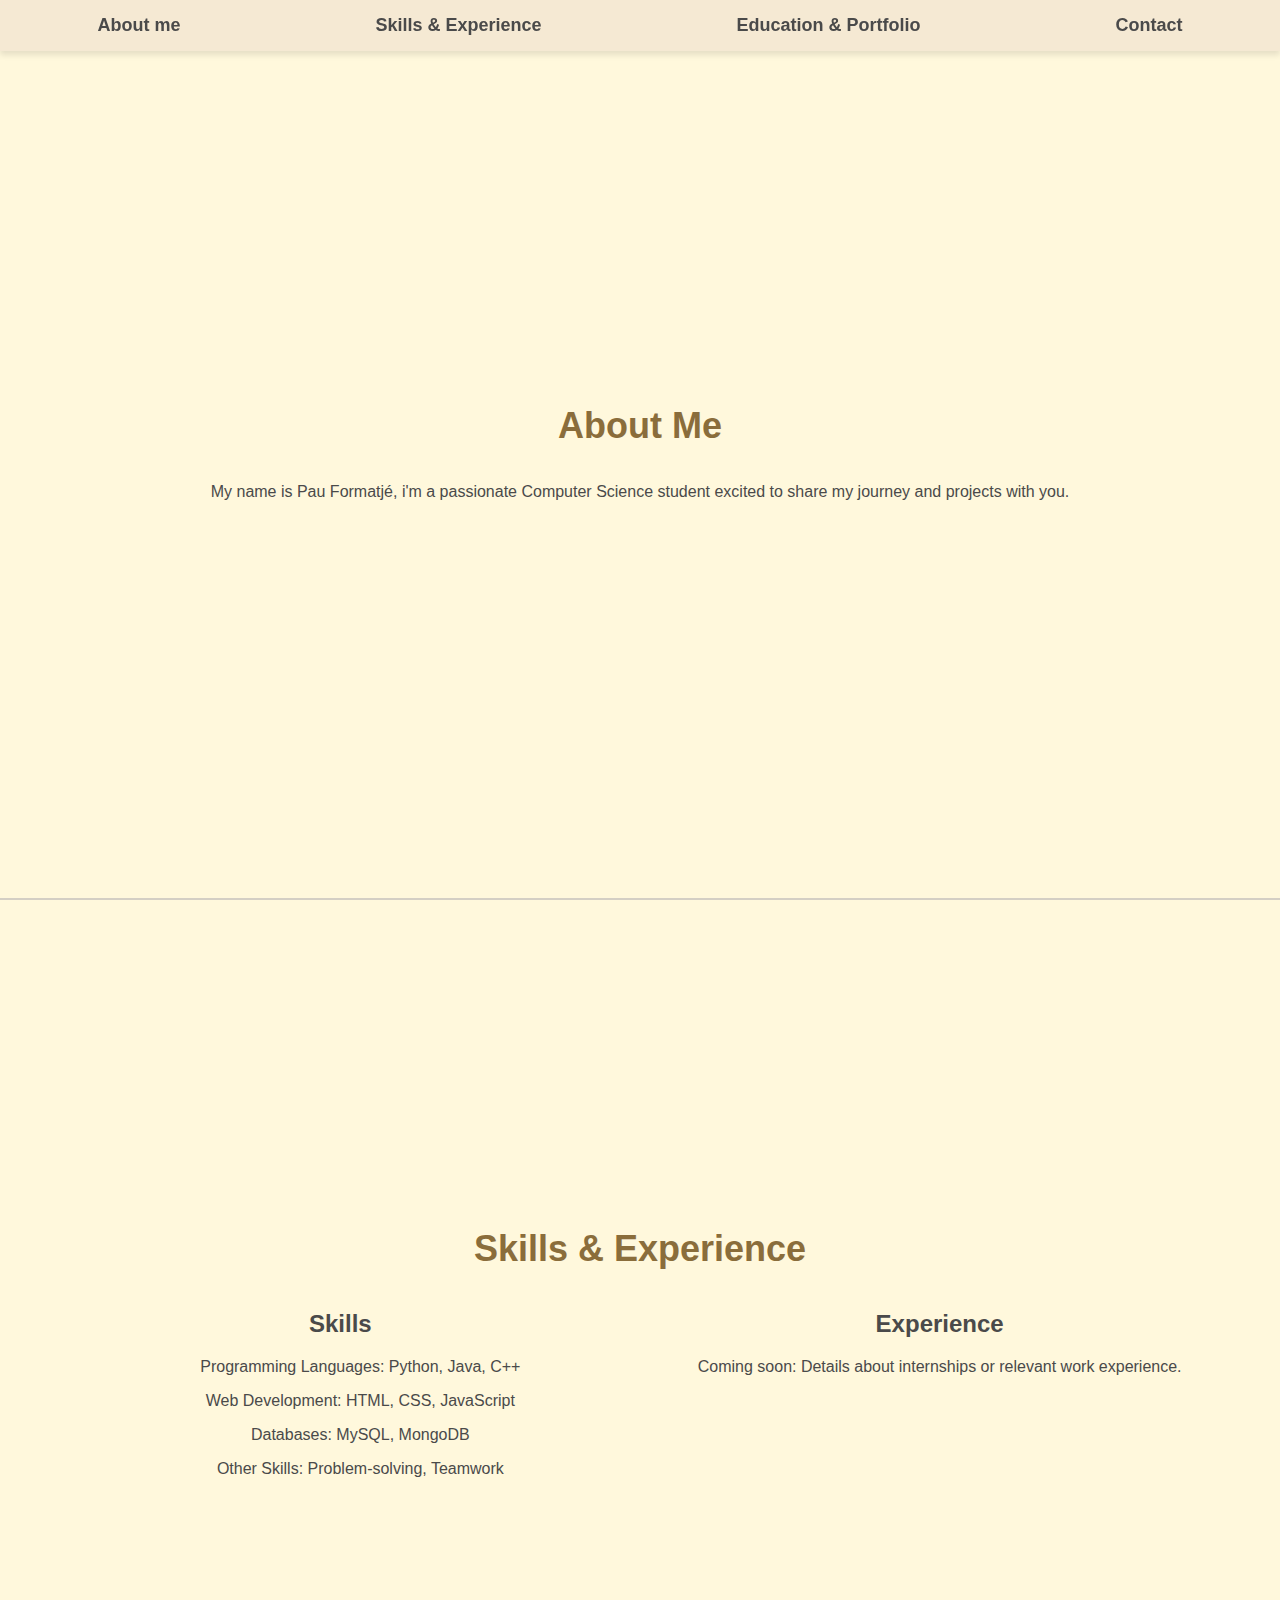
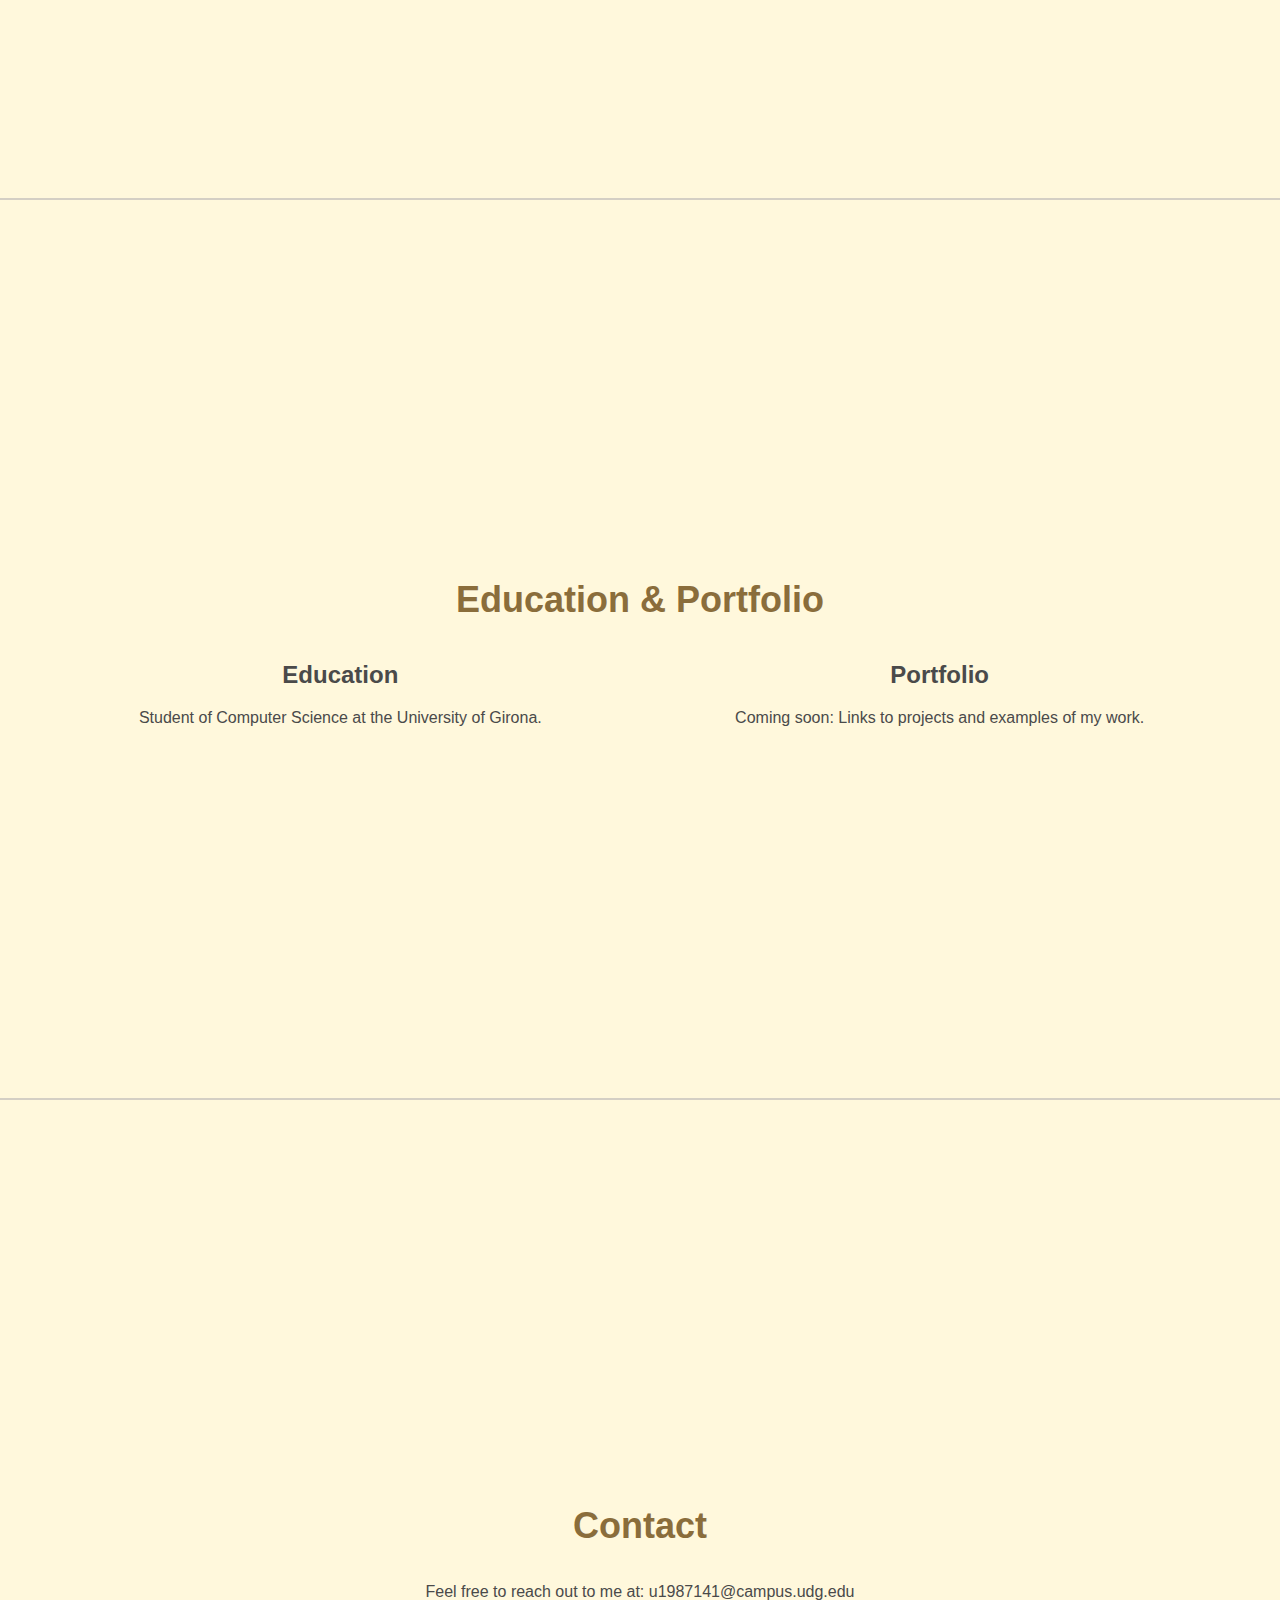
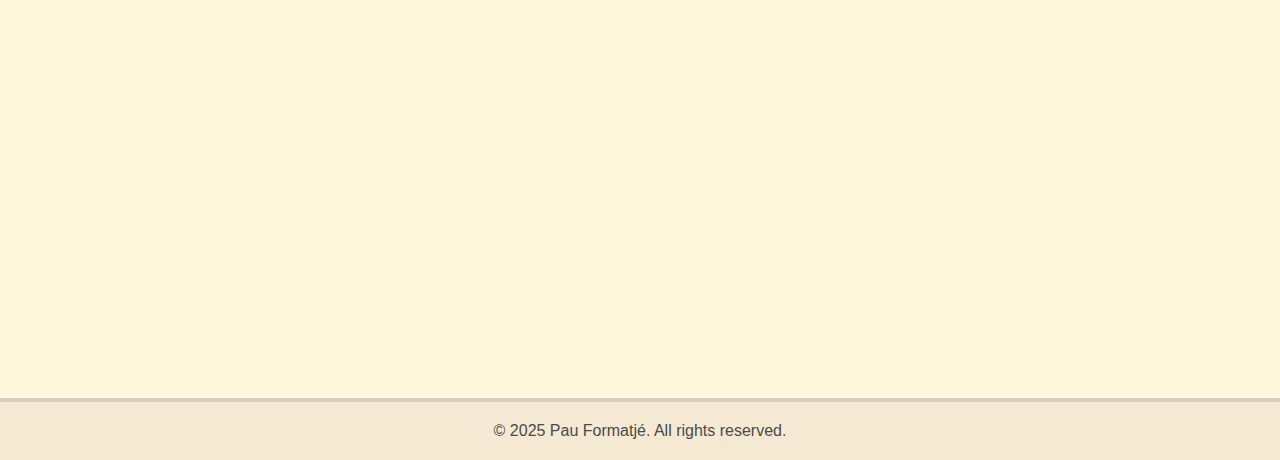
==== websiteDesign.html @ cd6f6bd2 "Add files via upload" ====
<!DOCTYPE html>
<html lang="en">
<head>
  <meta charset="UTF-8">
  <meta name="viewport" content="width=device-width, initial-scale=1.0">
  <title>Curriculum vit</title>
  <style>
    body {
      margin: 0;
      font-family: Arial, sans-serif;
      background-color: #fff8dc;
      color: #4a4a4a;
      scroll-behavior: smooth;
    }

    header {
      position: fixed;
      top: 0;
      width: 100%;
      background-color: #f5e9d3;
      display: flex;
      justify-content: space-around;
      align-items: center;
      padding: 15px 0;
      box-shadow: 0px 4px 6px rgba(0, 0, 0, 0.1);
      z-index: 1000;
    }

    header a {
      text-decoration: none;
      color: #4a4a4a;
      font-weight: bold;
      font-size: 18px;
    }

    header a:hover {
      text-decoration: underline;
    }

    section {
      padding: 100px 20px;
      height: 100vh;
      display: flex;
      flex-direction: column;
      align-items: center;
      justify-content: center;
      border-bottom: 2px solid #d4cfc4;
      box-sizing: border-box;
    }

    h1 {
      font-size: 36px;
      margin-bottom: 20px;
      color: #8a6d3b;
    }

    .split-section {
      display: flex;
      width: 100%;
      justify-content: space-evenly;
    }

    .split-section div {
      width: 45%;
      text-align: center;
    }

    footer {
      text-align: center;
      padding: 20px;
      background-color: #f5e9d3;
      border-top: 2px solid #d4cfc4;
    }
  </style>
</head>
<body>
  <header>
    <a href="#about">About me</a>
    <a href="#skills">Skills & Experience</a>
    <a href="#education">Education & Portfolio</a>
    <a href="#contact">Contact</a>
  </header>

  <section id="about">
    <h1>About Me</h1>
    <p>My name is Pau Formatjé, i'm a passionate Computer Science student excited to share my journey and projects with you.</p>
  </section>

  <section id="skills">
    <h1>Skills & Experience</h1>
    <div class="split-section">
      <div>
        <h2>Skills</h2>
        <ul>
          <p></li>Programming Languages: Python, Java, C++</li>
          <p>Web Development: HTML, CSS, JavaScript</li>
          <p>Databases: MySQL, MongoDB</li>
          <p>Other Skills: Problem-solving, Teamwork</li>
        </ul>
      </div>
      <div>
        <h2>Experience</h2>
        <p>Coming soon: Details about internships or relevant work experience.</p>
      </div>
    </div>
  </section>

  <section id="education">
    <h1>Education & Portfolio</h1>
    <div class="split-section">
      <div>
        <h2>Education</h2>
        <p>Student of Computer Science at the University of Girona.</p>
      </div>
      <div>
        <h2>Portfolio</h2>
        <p>Coming soon: Links to projects and examples of my work.</p>
      </div>
    </div>
  </section>

  <section id="contact">
    <h1>Contact</h1>
    <p>Feel free to reach out to me at: u1987141@campus.udg.edu</p>
  </section>

  <footer>
    &copy; 2025 Pau Formatjé. All rights reserved.
  </footer>
</body>
</html>
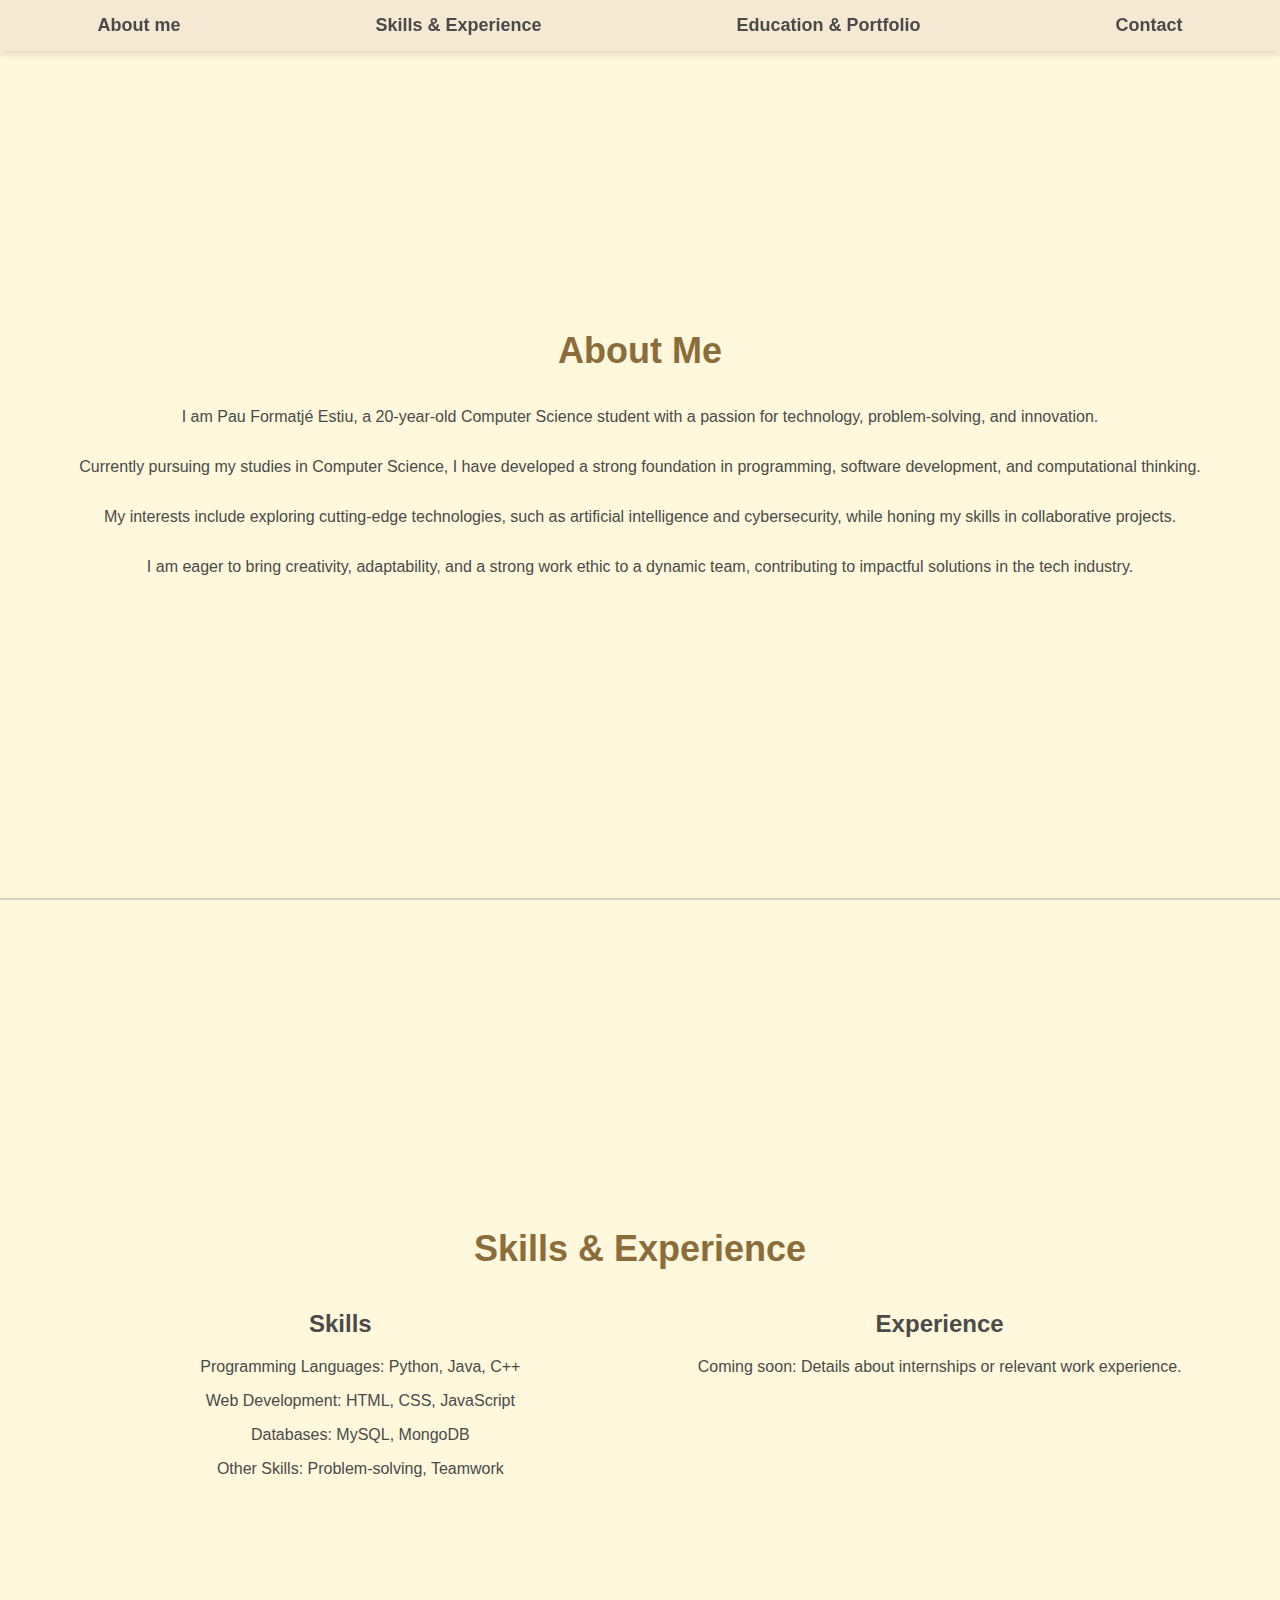
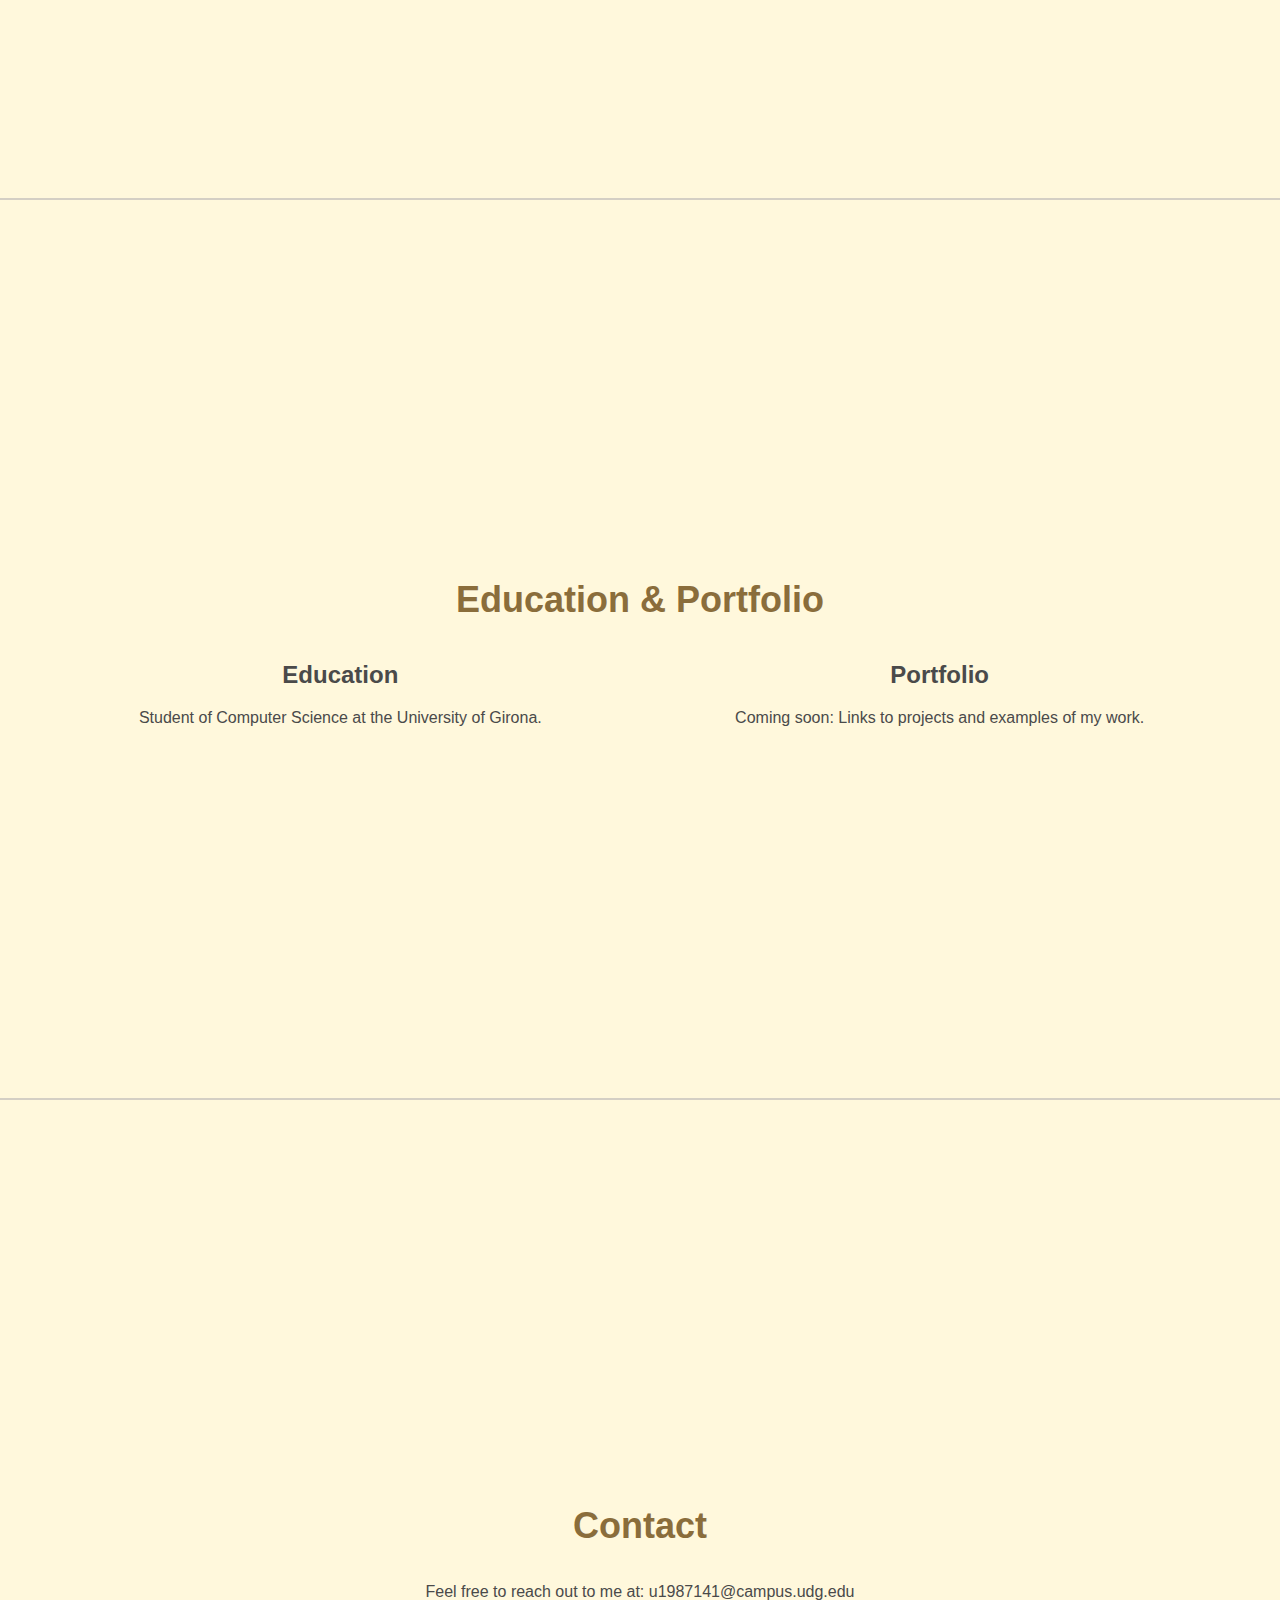
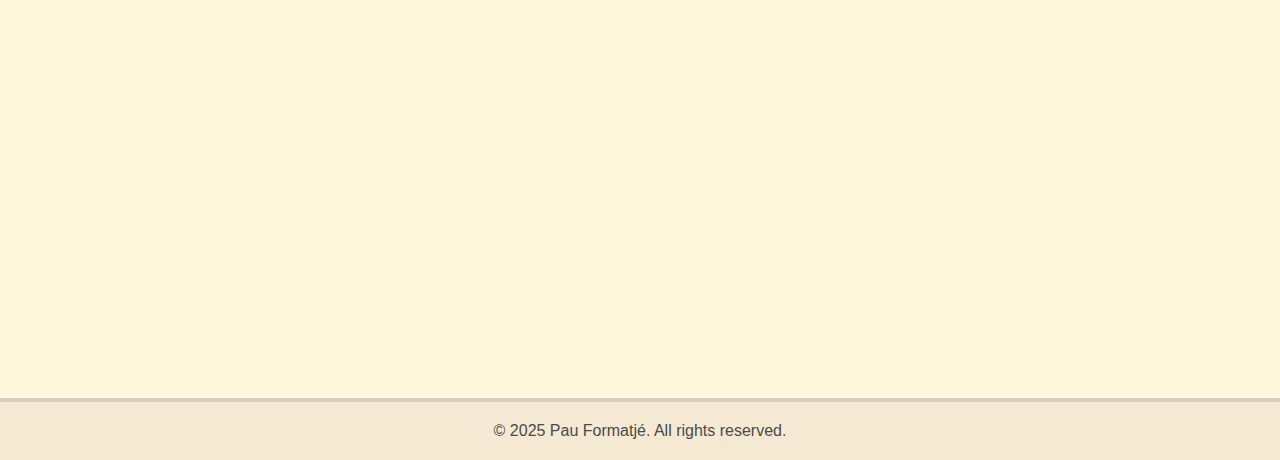
==== commit ab61422a: "Update websiteDesign.html" ====
--- a/websiteDesign.html
+++ b/websiteDesign.html
@@ -3,75 +3,8 @@
 <head>
   <meta charset="UTF-8">
   <meta name="viewport" content="width=device-width, initial-scale=1.0">
-  <title>Curriculum vit</title>
-  <style>
-    body {
-      margin: 0;
-      font-family: Arial, sans-serif;
-      background-color: #fff8dc;
-      color: #4a4a4a;
-      scroll-behavior: smooth;
-    }
-
-    header {
-      position: fixed;
-      top: 0;
-      width: 100%;
-      background-color: #f5e9d3;
-      display: flex;
-      justify-content: space-around;
-      align-items: center;
-      padding: 15px 0;
-      box-shadow: 0px 4px 6px rgba(0, 0, 0, 0.1);
-      z-index: 1000;
-    }
-
-    header a {
-      text-decoration: none;
-      color: #4a4a4a;
-      font-weight: bold;
-      font-size: 18px;
-    }
-
-    header a:hover {
-      text-decoration: underline;
-    }
-
-    section {
-      padding: 100px 20px;
-      height: 100vh;
-      display: flex;
-      flex-direction: column;
-      align-items: center;
-      justify-content: center;
-      border-bottom: 2px solid #d4cfc4;
-      box-sizing: border-box;
-    }
-
-    h1 {
-      font-size: 36px;
-      margin-bottom: 20px;
-      color: #8a6d3b;
-    }
-
-    .split-section {
-      display: flex;
-      width: 100%;
-      justify-content: space-evenly;
-    }
-
-    .split-section div {
-      width: 45%;
-      text-align: center;
-    }
-
-    footer {
-      text-align: center;
-      padding: 20px;
-      background-color: #f5e9d3;
-      border-top: 2px solid #d4cfc4;
-    }
-  </style>
+  <title>Curriculum vitae</title>
+  <link rel="stylesheet" href="style.css">
 </head>
 <body>
   <header>
@@ -83,7 +16,10 @@
 
   <section id="about">
     <h1>About Me</h1>
-    <p>My name is Pau Formatjé, i'm a passionate Computer Science student excited to share my journey and projects with you.</p>
+    <p>I am Pau Formatjé Estiu, a 20-year-old Computer Science student with a passion for technology, problem-solving, and innovation.</p>
+    <p>Currently pursuing my studies in Computer Science, I have developed a strong foundation in programming, software development, and computational thinking.</p>
+    <p>My interests include exploring cutting-edge technologies, such as artificial intelligence and cybersecurity, while honing my skills in collaborative projects.</p>
+    <p>I am eager to bring creativity, adaptability, and a strong work ethic to a dynamic team, contributing to impactful solutions in the tech industry.</p>
   </section>
 
   <section id="skills">
--- a/style.css
+++ b/style.css
@@ -0,0 +1,67 @@
+body {
+    margin: 0;
+    font-family: Arial, sans-serif;
+    background-color: #fff8dc;
+    color: #4a4a4a;
+    scroll-behavior: smooth;
+  }
+  
+  header {
+    position: fixed;
+    top: 0;
+    width: 100%;
+    background-color: #f5e9d3;
+    display: flex;
+    justify-content: space-around;
+    align-items: center;
+    padding: 15px 0;
+    box-shadow: 0px 4px 6px rgba(0, 0, 0, 0.1);
+    z-index: 1000;
+  }
+  
+  header a {
+    text-decoration: none;
+    color: #4a4a4a;
+    font-weight: bold;
+    font-size: 18px;
+  }
+  
+  header a:hover {
+    text-decoration: underline;
+  }
+  
+  section {
+    padding: 100px 20px;
+    height: 100vh;
+    display: flex;
+    flex-direction: column;
+    align-items: center;
+    justify-content: center;
+    border-bottom: 2px solid #d4cfc4;
+    box-sizing: border-box;
+  }
+  
+  h1 {
+    font-size: 36px;
+    margin-bottom: 20px;
+    color: #8a6d3b;
+  }
+  
+  .split-section {
+    display: flex;
+    width: 100%;
+    justify-content: space-evenly;
+  }
+  
+  .split-section div {
+    width: 45%;
+    text-align: center;
+  }
+  
+  footer {
+    text-align: center;
+    padding: 20px;
+    background-color: #f5e9d3;
+    border-top: 2px solid #d4cfc4;
+  }
+  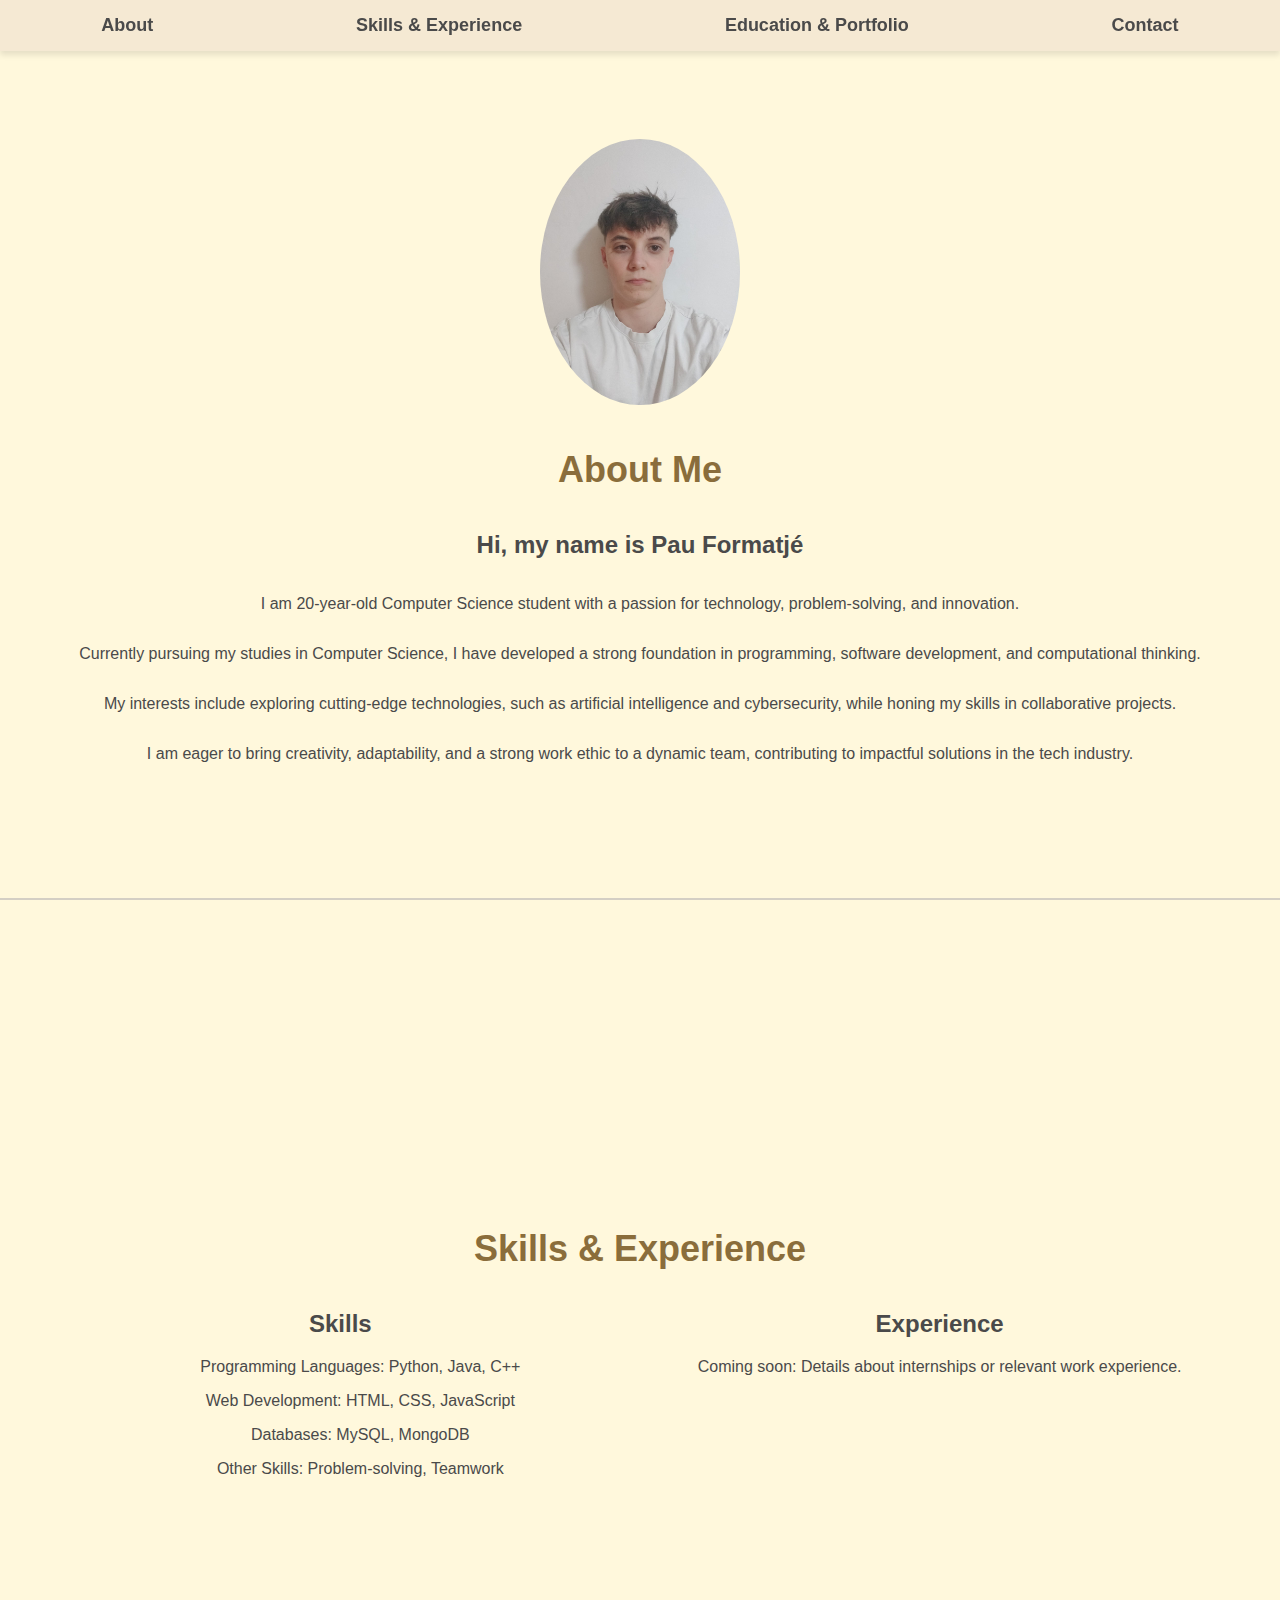
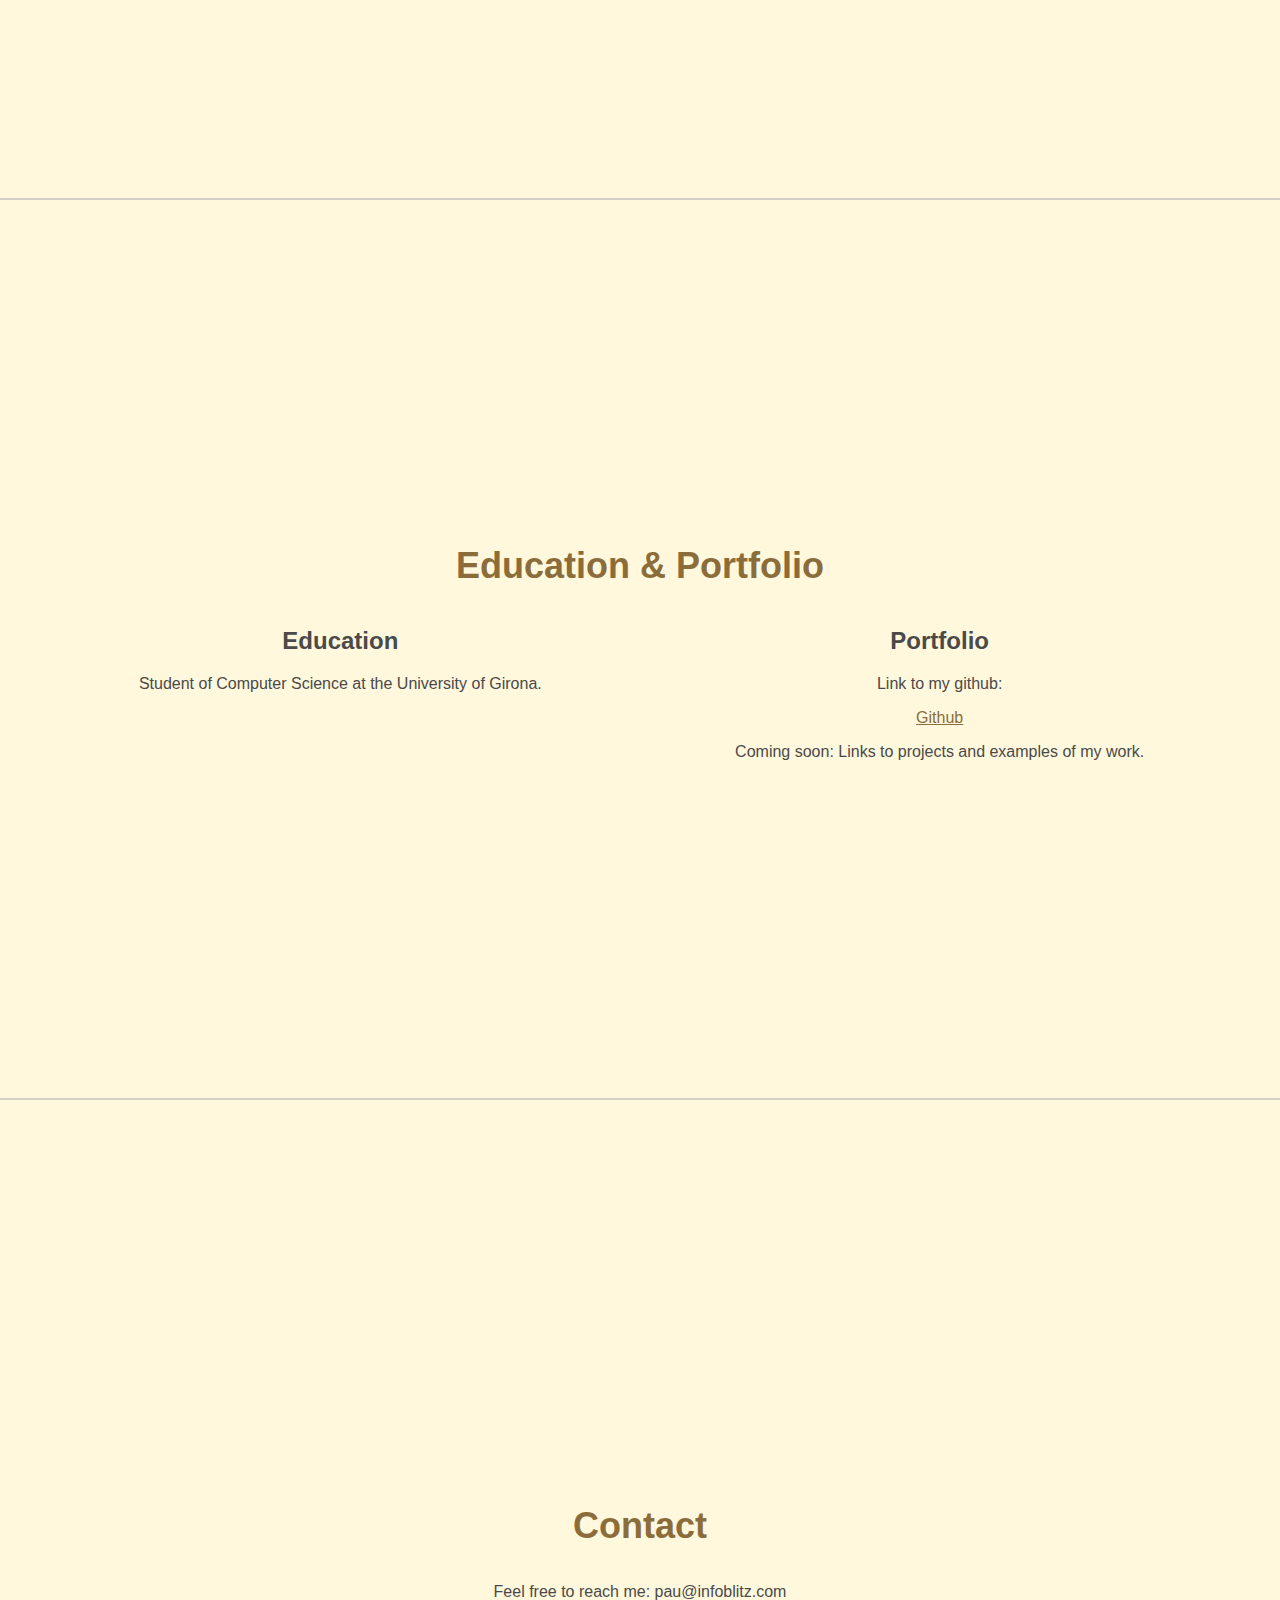
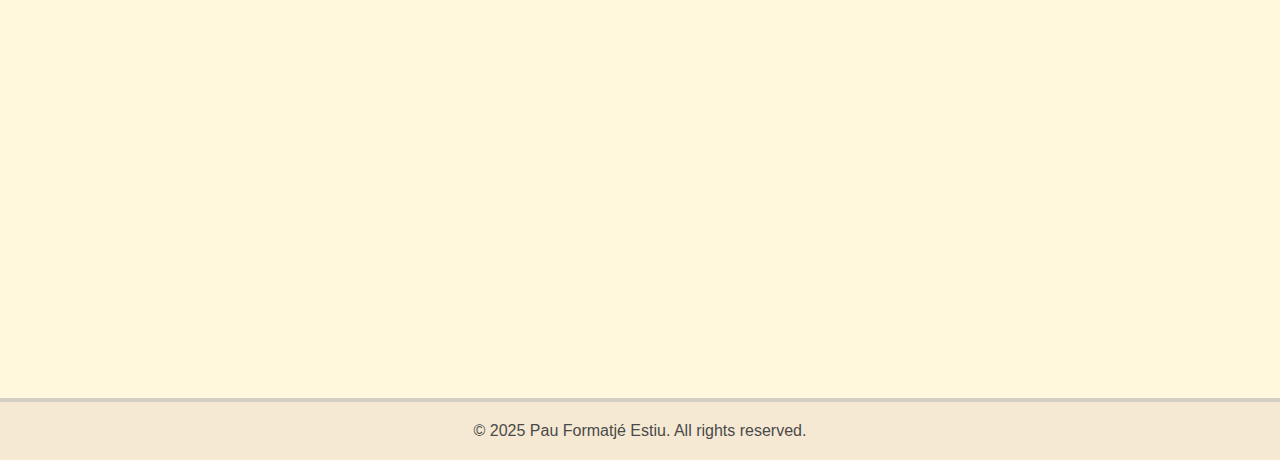
==== commit 24545275: "Update websiteDesign.html" ====
--- a/websiteDesign.html
+++ b/websiteDesign.html
@@ -8,19 +8,21 @@
 </head>
 <body>
   <header>
-    <a href="#about">About me</a>
+    <a href="#about">About</a>
     <a href="#skills">Skills & Experience</a>
     <a href="#education">Education & Portfolio</a>
     <a href="#contact">Contact</a>
   </header>
 
   <section id="about">
+    <img src="CV.jpg" alt="Profile Picture" style="width: 200px; border-radius: 50%; margin: 20px 0;">
     <h1>About Me</h1>
-    <p>I am Pau Formatjé Estiu, a 20-year-old Computer Science student with a passion for technology, problem-solving, and innovation.</p>
+    <h2>Hi, my name is Pau Formatjé</h2>
+    <p>I am 20-year-old Computer Science student with a passion for technology, problem-solving, and innovation.</p>
     <p>Currently pursuing my studies in Computer Science, I have developed a strong foundation in programming, software development, and computational thinking.</p>
     <p>My interests include exploring cutting-edge technologies, such as artificial intelligence and cybersecurity, while honing my skills in collaborative projects.</p>
     <p>I am eager to bring creativity, adaptability, and a strong work ethic to a dynamic team, contributing to impactful solutions in the tech industry.</p>
-  </section>
+  </section>  
 
   <section id="skills">
     <h1>Skills & Experience</h1>
@@ -28,10 +30,10 @@
       <div>
         <h2>Skills</h2>
         <ul>
-          <p></li>Programming Languages: Python, Java, C++</li>
-          <p>Web Development: HTML, CSS, JavaScript</li>
-          <p>Databases: MySQL, MongoDB</li>
-          <p>Other Skills: Problem-solving, Teamwork</li>
+          <p>Programming Languages: Python, Java, C++</p>
+          <p>Web Development: HTML, CSS, JavaScript</p>
+          <p>Databases: MySQL, MongoDB</p>
+          <p>Other Skills: Problem-solving, Teamwork</p>
         </ul>
       </div>
       <div>
@@ -50,25 +52,24 @@
       </div>
       <div>
         <h2>Portfolio</h2>
+        <p>
+          <p>Link to my github:</p>
+          <a href="https://github.com/pauformatje2" target="_blank" style="color: #8a6d3b; text-decoration: underline;">
+            Github
+          </a>
+        </p>
         <p>Coming soon: Links to projects and examples of my work.</p>
       </div>
     </div>
-  </section>
+  </section>  
 
   <section id="contact">
     <h1>Contact</h1>
-    <p>Feel free to reach out to me at: u1987141@campus.udg.edu</p>
+    <p>Feel free to reach me: pau@infoblitz.com</p>
   </section>
 
   <footer>
-    &copy; 2025 Pau Formatjé. All rights reserved.
+    &copy; 2025 Pau Formatjé Estiu. All rights reserved.
   </footer>
 </body>
 </html>
-
-
-
-
-
-
-
